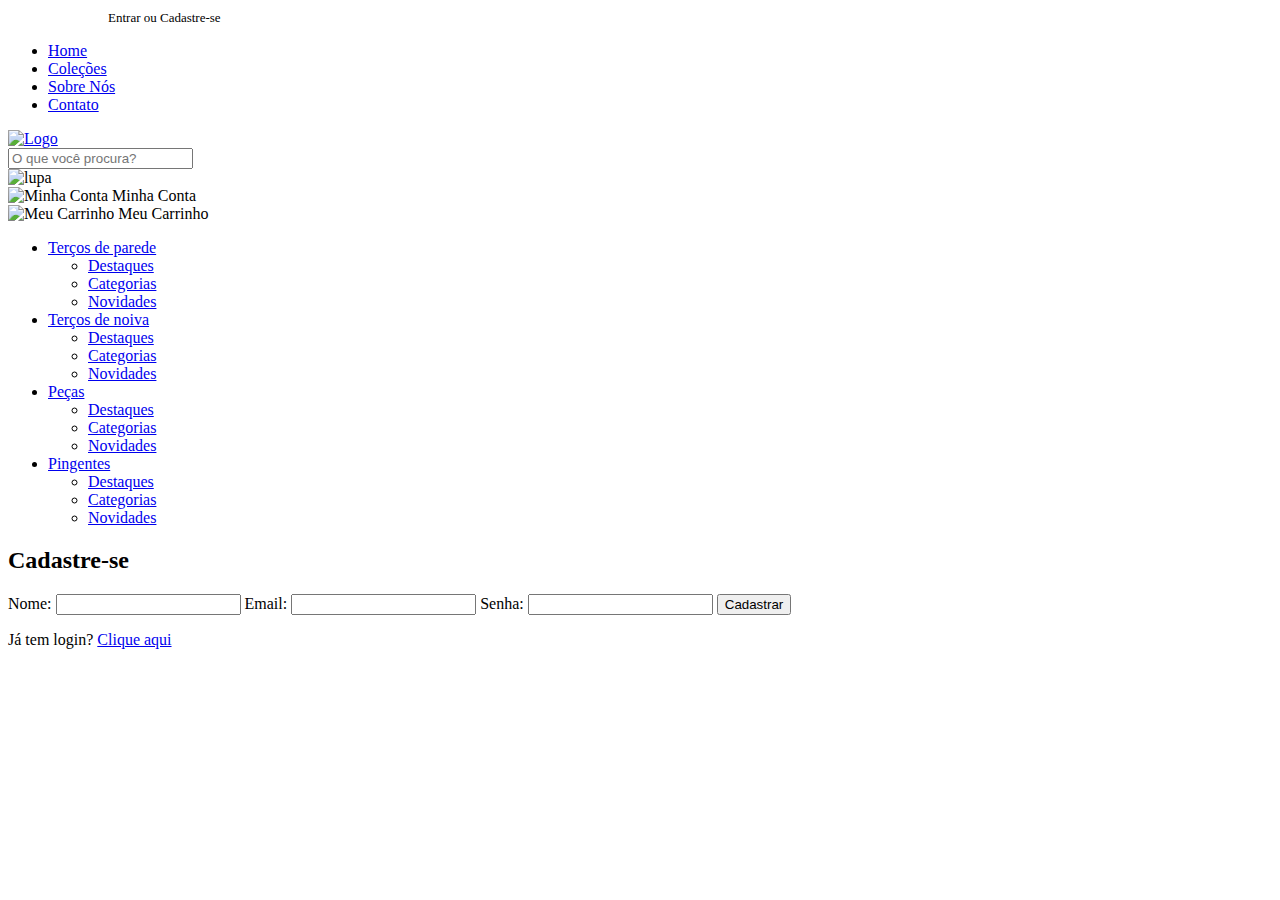
==== cadastro.html @ bd6fe439 "Create cadastro.html" ====
<!--PARTE PRONTA-->
<!DOCTYPE html>
<html lang="pt-BR">
  <head>
    <meta charset="UTF-8" />
    <meta name="viewport" content="width=device-width, initial-scale=1.0" />
    <link rel="stylesheet" href="cadastro.css" />
    <title>DoisEUmTerço</title>
  </head>
  <!--PARTE PRONTA-->

  <body>
    <!-- INÍCIO CABEÇALHO 1-->
    <div>
      <header>
        <a
          href="login.html"
          style="
            font-size: 13px;
            padding-left: 100px;
            text-decoration: none;
            color: inherit;
          "
          >Entrar ou Cadastre-se</a
        >

        <nav>
          <ul>
            <li><a href="index.html">Home</a></li>
            <li><a href="colecoes.html">Coleções</a></li>
            <li><a href="sobre.html">Sobre Nós</a></li>
            <li><a href="contato.html">Contato</a></li>
          </ul>
        </nav>
      </header>
    </div>

    <!--FIM CABEÇALHO 1-->

    <!--INÍCIO ENTRE CABEÇALHOS-->

    <div class="header-container">
      <div class="logo-container">
        <a href="index.html">
          <img
            src="imagens/308564568_589266106224997_3421040772360286219_n-removebg-preview.png"
            alt="Logo"
          />
        </a>
      </div>
      <div class="search-container">
        <input
          id="search"
          type="text"
          name="q"
          placeholder="O que você procura?"
          class="input-text"
          autocomplete="off"
        />
        <div class="lupa">
          <img src="imagens/Lupa.jpg" alt="lupa" />
        </div>
      </div>
      <div class="account-container">
        <div class="account">
          <img src="imagens/one (1).png" alt="Minha Conta" class="icon" />
          <span>Minha Conta</span>
        </div>
        <div class="cart">
          <img
            src="imagens/Design sem nome (3).png"
            alt="Meu Carrinho"
            class="icon"
          />
          <span>Meu Carrinho</span>
        </div>
      </div>
    </div>

    <!--FIM ENTRE CABEÇALHOS-->

    <!--INÍCIO CABEÇALHO 2-->
    <div class="header2">
      <header>
        <nav>
          <ul>
            <li>
              <a href="#">Terços de parede</a>
              <ul class="submenu">
                <li><a href="destaque-tercos-parede.html">Destaques</a></li>
                <li><a href="categorias-tercos-parede.html">Categorias</a></li>
                <li><a href="novidades-tercos-parede.html">Novidades</a></li>
              </ul>
            </li>
            <li>
              <a href="#">Terços de noiva</a>
              <ul class="submenu">
                <li><a href="destaque-tercos-noiva.html">Destaques</a></li>
                <li><a href="categorias-tercos-noiva.html">Categorias</a></li>
                <li><a href="novidades-tercos-noiva.html">Novidades</a></li>
              </ul>
            </li>
            <li>
              <a href="#">Peças</a>
              <ul class="submenu">
                <li><a href="destaque-pecas.html">Destaques</a></li>
                <li><a href="categorias-pecas.html">Categorias</a></li>
                <li><a href="novidades-pecas.html">Novidades</a></li>
              </ul>
            </li>
            <li>
              <a href="#">Pingentes</a>
              <ul class="submenu">
                <li><a href="destaque-pingentes.html">Destaques</a></li>
                <li><a href="categorias-pingentes.html">Categorias</a></li>
                <li><a href="novidades-pingentes.html">Novidades</a></li>
              </ul>
            </li>
          </ul>
        </nav>
      </header>
    </div>
    <!--FIM CABEÇALHO 2-->
    <!-- INÍCIO FORMULÁRIO -->
    <div class="form-container">
      <h2>Cadastre-se</h2>
      <form action="submit_form.html" method="POST">
        <label for="name">Nome:</label>
        <input type="text" id="name" name="name" required />

        <label for="email">Email:</label>
        <input type="email" id="email" name="email" required />

        <label for="password">Senha:</label>
        <input type="password" id="password" name="password" required />

        <button type="submit">Cadastrar</button>
      </form>

      <p>Já tem login? <a href="login.html">Clique aqui</a></p>
    </div>
    <!-- FIM FORMULÁRIO -->
  </body>
</html>
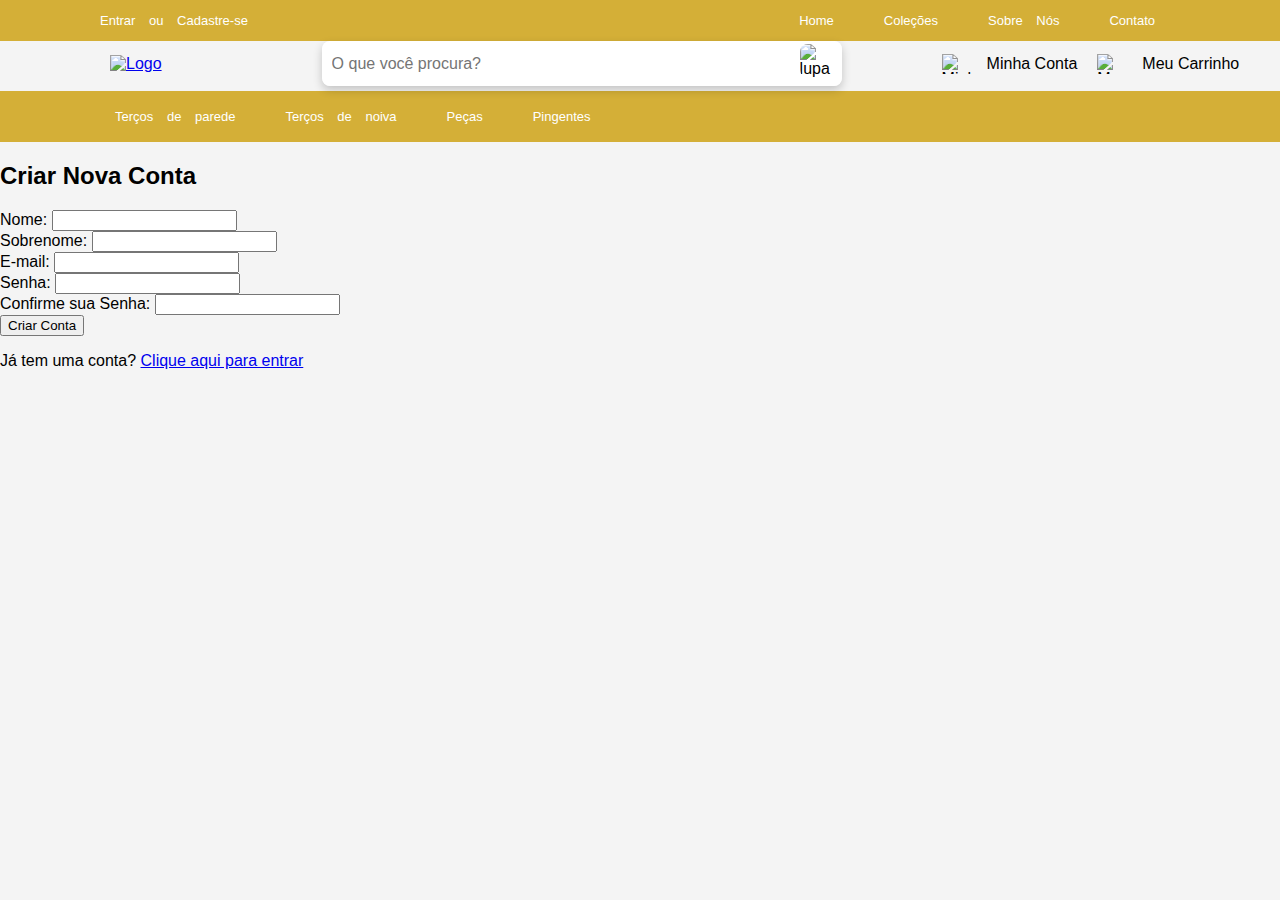
==== commit 76f863df: "Update cadastro.html" ====
--- a/cadastro.html
+++ b/cadastro.html
@@ -122,23 +122,45 @@
     </div>
     <!--FIM CABEÇALHO 2-->
     <!-- INÍCIO FORMULÁRIO -->
-    <div class="form-container">
-      <h2>Cadastre-se</h2>
-      <form action="submit_form.html" method="POST">
-        <label for="name">Nome:</label>
-        <input type="text" id="name" name="name" required />
+    <div class="registration-container">
+      <h2>Criar Nova Conta</h2>
+      <form action="#" method="POST">
+        <div class="form-group">
+          <label for="first-name">Nome:</label>
+          <input type="text" id="first-name" name="first-name" required />
+        </div>
 
-        <label for="email">Email:</label>
-        <input type="email" id="email" name="email" required />
+        <div class="form-group">
+          <label for="last-name">Sobrenome:</label>
+          <input type="text" id="last-name" name="last-name" required />
+        </div>
 
-        <label for="password">Senha:</label>
-        <input type="password" id="password" name="password" required />
+        <div class="form-group">
+          <label for="email">E-mail:</label>
+          <input type="email" id="email" name="email" required />
+        </div>
 
-        <button type="submit">Cadastrar</button>
+        <div class="form-group">
+          <label for="password">Senha:</label>
+          <input type="password" id="password" name="password" required />
+        </div>
+
+        <div class="form-group">
+          <label for="confirm-password">Confirme sua Senha:</label>
+          <input
+            type="password"
+            id="confirm-password"
+            name="confirm-password"
+            required
+          />
+        </div>
+
+        <button type="submit">Criar Conta</button>
       </form>
 
-      <p>Já tem login? <a href="login.html">Clique aqui</a></p>
+      <p>Já tem uma conta? <a href="login.html">Clique aqui para entrar</a></p>
     </div>
+
     <!-- FIM FORMULÁRIO -->
   </body>
 </html>
--- a/cadastro.css
+++ b/cadastro.css
@@ -0,0 +1,258 @@
+body {
+  font-family: "Arial", sans-serif; /*fonte página toda*/
+  margin: 0; /* Remove margens padrão do navegador */
+  padding: 0; /* Remove preenchimento padrão do navegador */
+  background-color: #f4f4f4; /* Define a cor de fundo da página */
+} /*CORPO TODO DA PÁGINA*/
+
+header {
+  background-color: #d4af37; /* Define a cor de fundo do cabeçalho */
+  color: white; /* Define a cor do texto no cabeçalho */
+  display: flex; /* Define o cabeçalho como um contêiner flexível */
+  align-items: center; /* Alinha verticalmente os itens no centro do cabeçalho */
+  justify-content: space-between;
+  word-spacing: 10px;
+  height: 41px; /* Define a altura do cabeçalho */
+} /*CABEÇALHO 1*/
+
+.header-container {
+  display: flex; /* Coloca o logotipo e a barra de pesquisa lado a lado */
+  align-items: center; /* Alinha verticalmente os itens */
+  margin: 0px 0; /* Margem em cima e embaixo do header */
+  margin-bottom: 70px;
+  padding-right: 20px; /* Adiciona preenchimento à direita para evitar que o conteúdo fique colado na borda */
+}
+
+.logo-container {
+  margin-left: 110px;
+  display: flex; /* Permite que o logotipo seja flexível */
+  align-items: center; /* Alinha o logo verticalmente no centro */
+  margin-right: 150px; /* Adiciona espaço entre o logo e a barra de pesquisa */
+}
+
+.logo-container img {
+  height: 100px;
+  width: 100px;
+  transition: transform 0.3s;
+}
+.logo-container img:hover {
+  transform: scale(1.1); /* Aumenta a escala da logo ao passar o mouse */
+}
+.search-container {
+  margin-left: 10px;
+  position: relative;
+  display: flex;
+  justify-content: center;
+  align-items: center;
+  border-radius: 8px;
+  box-shadow: 0 4px 10px rgba(0, 0, 0, 0.2); /* Adiciona sombra à barra de pesquisa */
+}
+
+.input-text {
+  width: 100%;
+  padding: 10px 40px 10px 15px; /* Espaçamento interno, reserva espaço para a lupa */
+  font-size: 16px;
+  border: 1px solid #ccc;
+  border-radius: 20px;
+  outline: none; /* Remove o contorno ao focar */
+}
+
+.lupa {
+  position: absolute;
+  right: 2px; /* Posiciona a lupa à direita dentro da barra de pesquisa */
+  top: 50%;
+  transform: translateY(-50%);
+  width: 40px;
+  height: 40px;
+  pointer-events: auto; /* Permite interação com a lupa */
+  transition: transform 0.2s; /* Transição suave ao aplicar a escala */
+}
+
+.lupa:active {
+  transform: translateY(-50%) scale(1.2); /* Aumenta a escala da lupa quando clicada */
+}
+
+.lupa img {
+  width: 100%;
+  height: 100%;
+  border-radius: 8px;
+  object-fit: contain; /* Mantém a proporção da imagem */
+}
+
+.account-container {
+  display: flex; /* Usa flexbox para alinhar os itens */
+  align-items: center; /* Alinha verticalmente os itens no centro */
+  margin-left: 80px; /* Move o container para a direita */
+}
+
+.account,
+.cart {
+  display: flex; /* Usa flexbox para alinhar ícones e texto */
+  align-items: center; /* Alinha verticalmente os itens no centro */
+  margin-left: 20px; /* Espaço entre os itens */
+  cursor: pointer; /* Muda o cursor para indicar que é clicável */
+}
+
+.account:hover,
+.cart:hover {
+  color: #d4af37; /* Muda a cor do texto para dourada ao passar o mouse */
+}
+
+.icon {
+  width: 40px; /* Define uma largura padrão para os ícones */
+  height: 20px; /* Define uma altura padrão para os ícones */
+  margin-right: 5px; /* Espaço entre o ícone e o texto */
+}
+
+.account:hover .icon,
+.cart:hover .icon {
+  filter: brightness(0) saturate(100%) invert(59%) sepia(73%) saturate(419%)
+    hue-rotate(354deg) brightness(91%) contrast(93%); /* Muda a cor do ícone para dourada ao passar o mouse */
+}
+
+.header2 {
+  background-color: #d4af37; /* Define a cor de fundo do segundo cabeçalho */
+  color: white; /* Define a cor do texto no segundo cabeçalho */
+  padding: 5px; /* Adiciona espaço interno ao cabeçalho */
+  padding-left: 90px;
+  display: flex; /* Define como um contêiner flexível */
+  justify-content: space-between; /* Distribui os itens com espaço igual entre eles */
+  align-items: center; /* Alinha verticalmente os itens no centro */
+  margin-top: -65px; /* Diminui o espaço entre os cabeçalhos */
+} /* CABEÇALHO 2 */
+
+/* Estilo básico do menu */
+nav ul {
+  list-style: none;
+  padding: 0;
+  margin: 0;
+  display: flex;
+}
+
+nav ul li {
+  position: relative;
+}
+
+nav ul li a {
+  text-decoration: none;
+  padding: 10px;
+  display: block;
+  color: #000;
+}
+
+/* Estilo do submenu */
+.submenu {
+  display: none;
+  position: absolute;
+  top: 100%;
+  left: 0;
+  background-color: white;
+  padding: 0;
+  margin: 0;
+  list-style: none;
+  box-shadow: 0px 8px 16px rgba(0, 0, 0, 0.1);
+}
+
+.submenu li a {
+  padding: 10px;
+  color: #000;
+  display: block;
+  white-space: nowrap;
+}
+
+/* Mostrar o submenu ao passar o mouse */
+nav ul li:hover .submenu {
+  display: block;
+}
+.input-text {
+  padding: 10px; /* Adiciona preenchimento interno ao campo de entrada */
+  border-radius: 8px; /* Arredonda as bordas do campo de entrada */
+  border: none; /* Remove a borda padrão */
+  width: 500px; /* Define a largura do campo de entrada */
+  height: 25px; /* Define a altura do campo de entrada */
+} /* TEXTO BARRA DE PESQUISA - Estilo do campo de texto da barra de pesquisa */
+
+nav ul {
+  padding-right: 100px;
+  list-style-type: none; /* Remove os marcadores padrão da lista */
+  display: flex; /* Define a lista como um contêiner flexível */
+} /* NAVEGAÇÃO - Remove estilo padrão da lista e define o alinhamento à direita */
+
+nav ul li {
+  margin: 15px; /* Define a margem entre os itens do menu */
+} /* NAVEGAÇÃO */
+
+nav ul li a {
+  color: white; /* Define a cor dos links como branca */
+  font-size: 13px; /* Define o tamanho da fonte dos links */
+  text-decoration: none; /* Remove o sublinhado dos links */
+  font-weight: verdana; /* Define a fonte dos links */
+} /* NAVEGAÇÃO - Estilo dos links no menu, cor branca e fonte */
+
+/* Estilo para o contêiner do formulário */
+.form-container {
+  background-color: white; /* Fundo branco para o formulário */
+  padding: 20px; /* Espaçamento interno */
+  margin: 30px auto; /* Centraliza o formulário na página */
+  max-width: 400px; /* Define a largura máxima */
+  border-radius: 10px; /* Arredonda as bordas do formulário */
+  box-shadow: 0 4px 8px rgba(0, 0, 0, 0.1); /* Adiciona sombra ao redor do formulário */
+}
+
+/* Estilo do título do formulário */
+.form-container h2 {
+  text-align: center; /* Centraliza o texto do título */
+  color: #333; /* Cor do título */
+  margin-bottom: 20px; /* Espaçamento abaixo do título */
+}
+
+/* Estilo dos campos de entrada do formulário */
+.form-container label {
+  display: block; /* Faz com que o rótulo ocupe a linha inteira */
+  margin-bottom: 5px; /* Espaço entre o rótulo e o campo */
+  color: #333; /* Cor do rótulo */
+}
+
+/* Corrige o comportamento de preenchimento e bordas no campo de entrada */
+.form-container input[type="text"],
+.form-container input[type="email"],
+.form-container input[type="password"] {
+  width: 100%; /* Mantém 100% da largura */
+  padding: 10px; /* Espaçamento interno */
+  margin-bottom: 20px; /* Espaço abaixo de cada campo */
+  border: 1px solid #ccc; /* Borda leve */
+  border-radius: 5px; /* Bordas arredondadas */
+  font-size: 16px; /* Tamanho da fonte */
+  box-sizing: border-box; /* Inclui o padding e borda dentro da largura total */
+}
+
+/* Estilo do botão de enviar */
+.form-container button[type="submit"] {
+  width: 100%; /* Botão ocupa 100% da largura */
+  padding: 10px; /* Espaçamento interno */
+  background-color: #d4af37; /* Cor de fundo do botão */
+  color: white; /* Cor do texto no botão */
+  border: none; /* Remove a borda padrão */
+  border-radius: 5px; /* Bordas arredondadas */
+  font-size: 16px; /* Tamanho da fonte */
+  cursor: pointer; /* Muda o cursor ao passar sobre o botão */
+}
+
+.form-container button[type="submit"]:hover {
+  background-color: #b38e2e; /* Muda a cor de fundo ao passar o mouse */
+}
+
+/* Estilo do link "Já tem login?" */
+.form-container p {
+  text-align: center; /* Centraliza o texto */
+  color: #333; /* Cor do texto */
+}
+
+.form-container p a {
+  color: #d4af37; /* Cor do link */
+  text-decoration: none; /* Remove o sublinhado */
+}
+
+.form-container p a:hover {
+  text-decoration: underline; /* Adiciona sublinhado ao passar o mouse */
+}
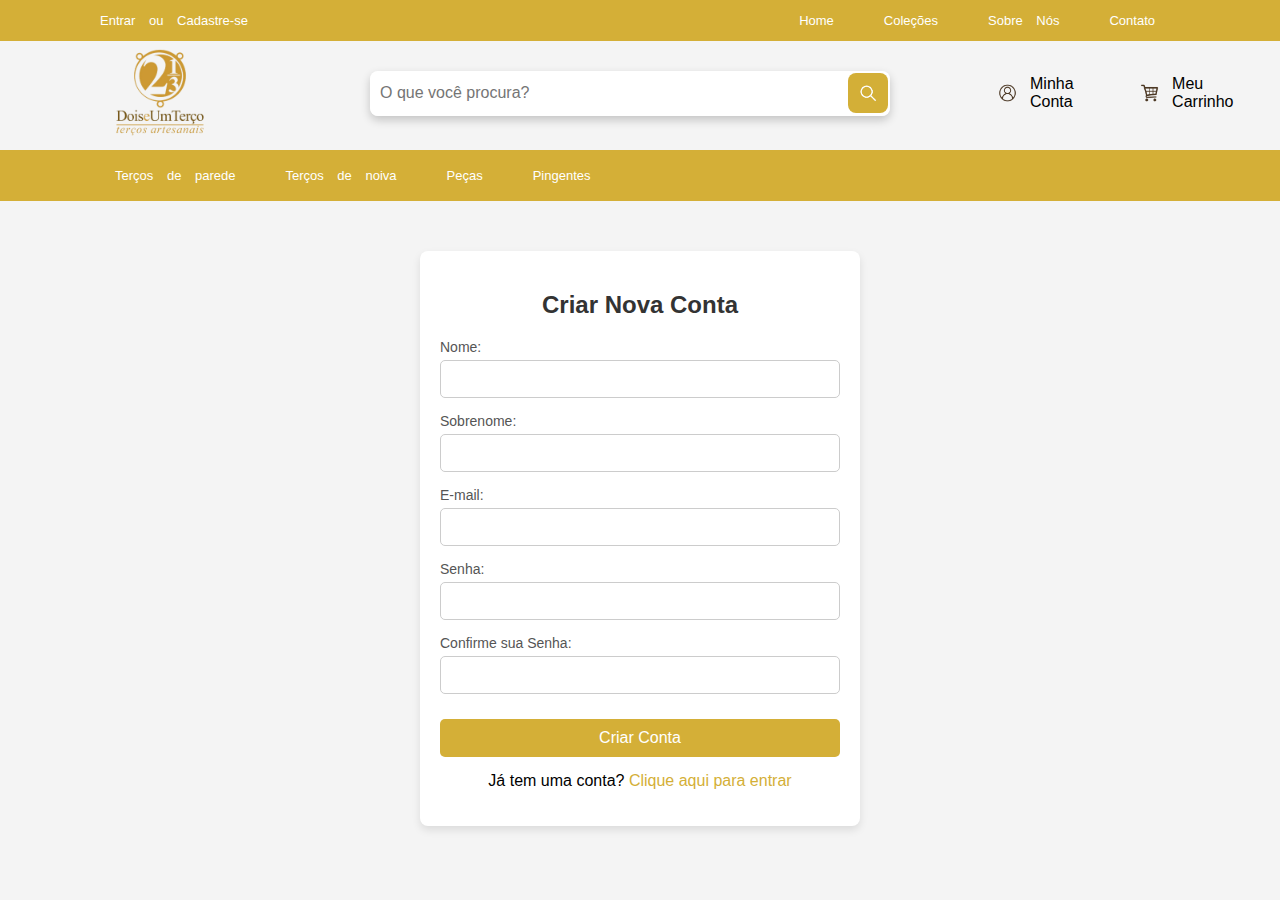
==== commit 0d601e94: "Update cadastro.html" ====
--- a/cadastro.html
+++ b/cadastro.html
@@ -41,7 +41,7 @@
 
     <div class="header-container">
       <div class="logo-container">
-        <a href="index.html">
+        <a href="home.html">
           <img
             src="imagens/308564568_589266106224997_3421040772360286219_n-removebg-preview.png"
             alt="Logo"
--- a/cadastro.css
+++ b/cadastro.css
@@ -99,7 +99,7 @@
 }
 
 .icon {
-  width: 40px; /* Define uma largura padrão para os ícones */
+  width: 35px; /* Define uma largura padrão para os ícones */
   height: 20px; /* Define uma altura padrão para os ícones */
   margin-right: 5px; /* Espaço entre o ícone e o texto */
 }
@@ -189,70 +189,66 @@
   font-weight: verdana; /* Define a fonte dos links */
 } /* NAVEGAÇÃO - Estilo dos links no menu, cor branca e fonte */
 
-/* Estilo para o contêiner do formulário */
-.form-container {
-  background-color: white; /* Fundo branco para o formulário */
-  padding: 20px; /* Espaçamento interno */
-  margin: 30px auto; /* Centraliza o formulário na página */
-  max-width: 400px; /* Define a largura máxima */
-  border-radius: 10px; /* Arredonda as bordas do formulário */
-  box-shadow: 0 4px 8px rgba(0, 0, 0, 0.1); /* Adiciona sombra ao redor do formulário */
-}
-
-/* Estilo do título do formulário */
-.form-container h2 {
-  text-align: center; /* Centraliza o texto do título */
-  color: #333; /* Cor do título */
-  margin-bottom: 20px; /* Espaçamento abaixo do título */
-}
-
-/* Estilo dos campos de entrada do formulário */
-.form-container label {
-  display: block; /* Faz com que o rótulo ocupe a linha inteira */
-  margin-bottom: 5px; /* Espaço entre o rótulo e o campo */
-  color: #333; /* Cor do rótulo */
-}
-
-/* Corrige o comportamento de preenchimento e bordas no campo de entrada */
-.form-container input[type="text"],
-.form-container input[type="email"],
-.form-container input[type="password"] {
-  width: 100%; /* Mantém 100% da largura */
-  padding: 10px; /* Espaçamento interno */
-  margin-bottom: 20px; /* Espaço abaixo de cada campo */
-  border: 1px solid #ccc; /* Borda leve */
-  border-radius: 5px; /* Bordas arredondadas */
-  font-size: 16px; /* Tamanho da fonte */
-  box-sizing: border-box; /* Inclui o padding e borda dentro da largura total */
-}
-
-/* Estilo do botão de enviar */
-.form-container button[type="submit"] {
-  width: 100%; /* Botão ocupa 100% da largura */
-  padding: 10px; /* Espaçamento interno */
-  background-color: #d4af37; /* Cor de fundo do botão */
-  color: white; /* Cor do texto no botão */
-  border: none; /* Remove a borda padrão */
-  border-radius: 5px; /* Bordas arredondadas */
-  font-size: 16px; /* Tamanho da fonte */
-  cursor: pointer; /* Muda o cursor ao passar sobre o botão */
-}
-
-.form-container button[type="submit"]:hover {
-  background-color: #b38e2e; /* Muda a cor de fundo ao passar o mouse */
-}
-
-/* Estilo do link "Já tem login?" */
-.form-container p {
-  text-align: center; /* Centraliza o texto */
-  color: #333; /* Cor do texto */
-}
-
-.form-container p a {
-  color: #d4af37; /* Cor do link */
-  text-decoration: none; /* Remove o sublinhado */
-}
-
-.form-container p a:hover {
-  text-decoration: underline; /* Adiciona sublinhado ao passar o mouse */
-}
+.registration-container {
+  background-color: white;
+  max-width: 400px;
+  margin: 50px auto;
+  padding: 20px;
+  border-radius: 8px;
+  box-shadow: 0 4px 8px rgba(0, 0, 0, 0.1);
+}
+
+h2 {
+  text-align: center;
+  color: #333;
+}
+
+.form-group {
+  margin-bottom: 15px;
+}
+
+.form-group label {
+  display: block;
+  margin-bottom: 5px;
+  font-size: 14px;
+  color: #555;
+}
+
+.form-group input {
+  width: 100%;
+  padding: 10px;
+  font-size: 14px;
+  border: 1px solid #ccc;
+  border-radius: 5px;
+  box-sizing: border-box;
+}
+
+button {
+  width: 100%;
+  padding: 10px;
+  background-color: #d4af37;
+  color: white;
+  border: none;
+  border-radius: 5px;
+  font-size: 16px;
+  cursor: pointer;
+  margin-top: 10px;
+}
+
+button:hover {
+  background-color: #b38e2e;
+}
+
+p {
+  text-align: center;
+  margin-top: 15px;
+}
+
+p a {
+  color: #d4af37;
+  text-decoration: none;
+}
+
+p a:hover {
+  text-decoration: underline;
+}
